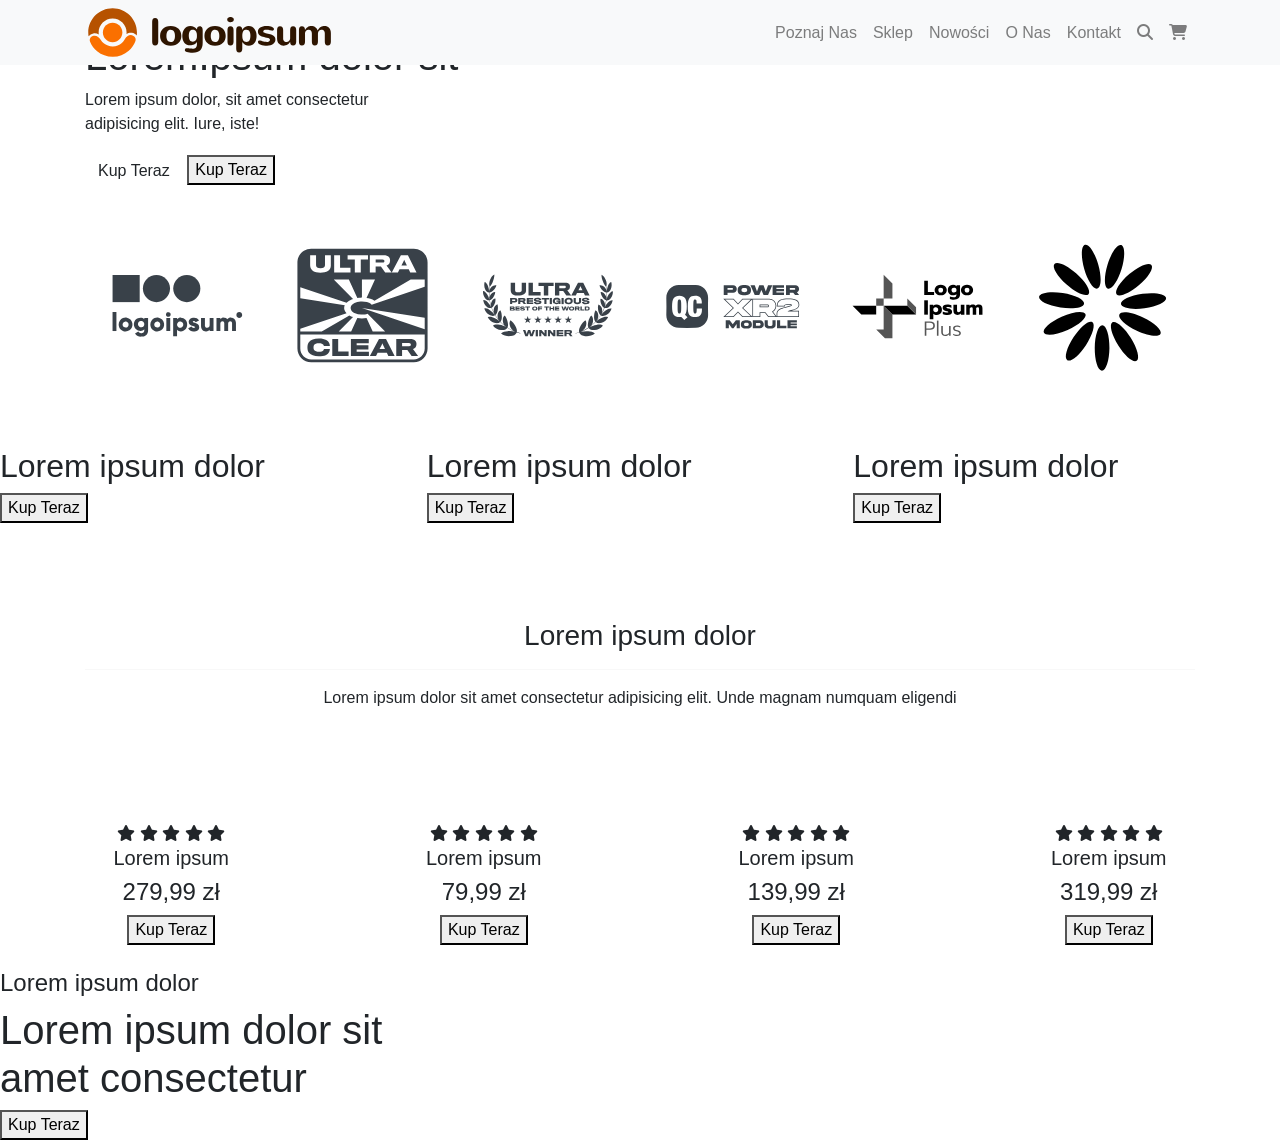
==== 13.9_ProjectShop/index.html @ dd886140 "Add files via upload" ====
<!DOCTYPE html>
<html lang="en">
<head>
    <link rel="stylesheet" href="https://cdnjs.cloudflare.com/ajax/libs/font-awesome/6.1.1/css/all.min.css"> 
    <link rel="stylesheet" href="style.css">
    <meta charset="UTF-8">
    <meta http-equiv="X-UA-Compatible" content="IE=edge">
    <meta name="viewport" content="width=device-width, initial-scale=1.0">
    <link href="https://cdn.jsdelivr.net/npm/bootstrap@5.1.3/dist/css/bootstrap.min.css" rel="stylesheet" integrity="sha384-1BmE4kWBq78iYhFldvKuhfTAU6auU8tT94WrHftjDbrCEXSU1oBoqyl2QvZ6jIW3" crossorigin="anonymous">
    <link rel="stylesheet" href="https://cdn.jsdelivr.net/npm/bootstrap@4.1.3/dist/css/bootstrap.min.css" integrity="sha384-MCw98/SFnGE8fJT3GXwEOngsV7Zt27NXFoaoApmYm81iuXoPkFOJwJ8ERdknLPMO" crossorigin="anonymous">
    <title>TK</title>
</head>
<body>
    <!-- NavBar -->
    <nav class="navbar navbar-expand-lg navbar-light bg-light py-0 fixed-top">
        <div class="container">
            <img class="navbar-brand" src="./img/logo.svg" alt="logo" width="250px">

            <button class="navbar-toggler" type="button" data-bs-toggle="collapse" data-bs-target="#navbarSupportedContent" aria-controls="navbarSupportedContent" aria-expanded="false" aria-label="Toggle navigation">
                <span><i id="bar" class="fas fa-bars fa-2x"></i></span>
            </button>

            <div class="collapse navbar-collapse" id="navbarSupportedContent">
                <ul class="navbar-nav ml-auto">
                    <li class="nav-item">
                        <a class="nav-link" href="#">Poznaj Nas</a>
                    </li>
                    <li class="nav-item">
                        <a class="nav-link" href="#">Sklep</a>
                    </li>
                    <li class="nav-item">
                        <a class="nav-link" href="#">Nowości</a>
                    </li>
                    <li class="nav-item">
                        <a class="nav-link" href="#">O Nas</a>
                    </li>
                    <li class="nav-item">
                        <a class="nav-link" href="#">Kontakt</a>
                    </li>
                    <li class="nav-item">
                        <a class="nav-link" href="#"><i class="fas fa-search"></i></a>
                    </li>
                    <li class="nav-item">
                        <a class="nav-link" href="#"><i class="fas fa-shopping-cart"></i></a>
                    </li>
            </div>
        </div>
    </nav>

    <!-- ShowcaseImg -->
    <section id="showcase">
        <div class="showcase-content container">
            <h5>Lorem, ipsum</h5>
            <h1><span>LoremIpsum</span> dolor sit</h1>
            <p>Lorem ipsum dolor, sit amet consectetur<br> adipisicing elit. Iure, iste!</p>
            <a href="#" class="btn">Kup Teraz</a>
            <button>Kup Teraz</button>
        </div>
    </section>

    <!-- ShowcaseBranding -->
    <section id="showcase-branding" class="container">
        <div class="showcase-branding-content row m-0 py-5">
            <img class="img-fluid col-lg-2 col-md-4 col-6 px-4" src="./img/logoipsum-logo-1.svg" alt="branding">
            <img class="img-fluid col-lg-2 col-md-4 col-6 px-4" src="./img/logoipsum-logo-2.svg" alt="branding">
            <img class="img-fluid col-lg-2 col-md-4 col-6 px-4" src="./img/logoipsum-logo-3.svg" alt="branding">
            <img class="img-fluid col-lg-2 col-md-4 col-6 px-4" src="./img/logoipsum-logo-4.svg" alt="branding">
            <img class="img-fluid col-lg-2 col-md-4 col-6 px-4" src="./img/logoipsum-logo-5.svg" alt="branding">
            <img class="img-fluid col-lg-2 col-md-4 col-6 px-4" src="./img/logoipsum-logo-6.svg" alt="branding">
        </div>
    </section>

    <!-- Offer -->
    <section id="offer" class="w-100">
        <div class="row p-0 m-0">
            <div class="tab-1 one col-lg-4 col-md-12 col-12 p-0 w-100">
                <img src="https://source.unsplash.com/450x400/?clothes" alt="">
                <div class="details">
                    <h2>Lorem ipsum dolor</h2>
                    <button>Kup Teraz</button>
                </div>
            </div>

            <div class="tab-2 col-lg-4 col-md-12 col-12 p-0">
                <img src="https://source.unsplash.com/450x400/?boots" alt="">
                <div class="details">
                    <h2>Lorem ipsum dolor</h2>
                    <button>Kup Teraz</button>
                </div>
            </div>

            <div class="tab-3 col-lg-4 col-md-12 col-12 p-0">
                <img src="https://source.unsplash.com/450x400/?watch" alt="">
                <div class="details">
                    <h2>Lorem ipsum dolor</h2>
                    <button>Kup Teraz</button>
                </div>
            </div>
        </div>
    </section>

    <!-- Products -->
    <section id="products">
        <div class="container text-center mt-5 py-5">
            <h3>Lorem ipsum dolor</h3>
            <hr class="mx-auto">
            <p>Lorem ipsum dolor sit amet consectetur adipisicing elit. Unde magnam numquam eligendi</p>
        </div>

        <div class="row mx-auto container-fluid">
            <div class="product text-center col-lg-3 col-md-4 col-12 mb-4">
                <div class="zoom">
                    <img src="https://source.unsplash.com/300x400/?watch" alt="">
                </div>

                <div class="star mt-4">
                    <i class="fas fa-star"></i>
                    <i class="fas fa-star"></i>
                    <i class="fas fa-star"></i>
                    <i class="fas fa-star"></i>
                    <i class="fas fa-star"></i>
                </div>

                <h5 class="product-name">Lorem ipsum</h5>
                <h4 class="product-price">279,99 zł</h4>
                <button class="buy-btn">Kup Teraz</button>
            </div>

            <div class="product text-center col-lg-3 col-md-4 col-12 mb-4">
                <div class="zoom">
                    <img src="https://source.unsplash.com/300x400/?shirt" alt="">
                </div>

                <div class="star mt-4">
                    <i class="fas fa-star"></i>
                    <i class="fas fa-star"></i>
                    <i class="fas fa-star"></i>
                    <i class="fas fa-star"></i>
                    <i class="fas fa-star"></i>
                </div>

                <h5 class="product-name">Lorem ipsum</h5>
                <h4 class="product-price">79,99 zł</h4>
                <button class="buy-btn">Kup Teraz</button>
            </div>

            <div class="product text-center col-lg-3 col-md-4 col-12 mb-4">
                <div class="zoom">
                    <img src="https://source.unsplash.com/300x400/?bag" alt="">
                </div>

                <div class="star mt-4">
                    <i class="fas fa-star"></i>
                    <i class="fas fa-star"></i>
                    <i class="fas fa-star"></i>
                    <i class="fas fa-star"></i>
                    <i class="fas fa-star"></i>
                </div>

                <h5 class="product-name">Lorem ipsum</h5>
                <h4 class="product-price">139,99 zł</h4>
                <button class="buy-btn">Kup Teraz</button>
            </div>

            <div class="product text-center col-lg-3 col-md-4 col-12 mb-4">
                <div class="zoom">
                    <img src="https://source.unsplash.com/300x400/?watch,clock" alt="">
                </div>

                <div class="star mt-4">
                    <i class="fas fa-star"></i>
                    <i class="fas fa-star"></i>
                    <i class="fas fa-star"></i>
                    <i class="fas fa-star"></i>
                    <i class="fas fa-star"></i>
                </div>

                <h5 class="product-name">Lorem ipsum</h5>
                <h4 class="product-price">319,99 zł</h4>
                <button class="buy-btn">Kup Teraz</button>
            </div>
        </div>
    </section>

    <section id="banner">
        <div class="banner-content">
            <h4>Lorem ipsum dolor</h4>
            <h1>Lorem ipsum dolor sit<br>amet consectetur</h1>
            <button>Kup Teraz</button>
        </div>
    </section>

    <footer id="footer">
        
    </footer>
    <script src="https://cdn.jsdelivr.net/npm/@popperjs/core@2.10.2/dist/umd/popper.min.js" integrity="sha384-7+zCNj/IqJ95wo16oMtfsKbZ9ccEh31eOz1HGyDuCQ6wgnyJNSYdrPa03rtR1zdB" crossorigin="anonymous"></script>
    <script src="https://cdn.jsdelivr.net/npm/bootstrap@5.1.3/dist/js/bootstrap.min.js" integrity="sha384-QJHtvGhmr9XOIpI6YVutG+2QOK9T+ZnN4kzFN1RtK3zEFEIsxhlmWl5/YESvpZ13" crossorigin="anonymous"></script>
</body>
</html>
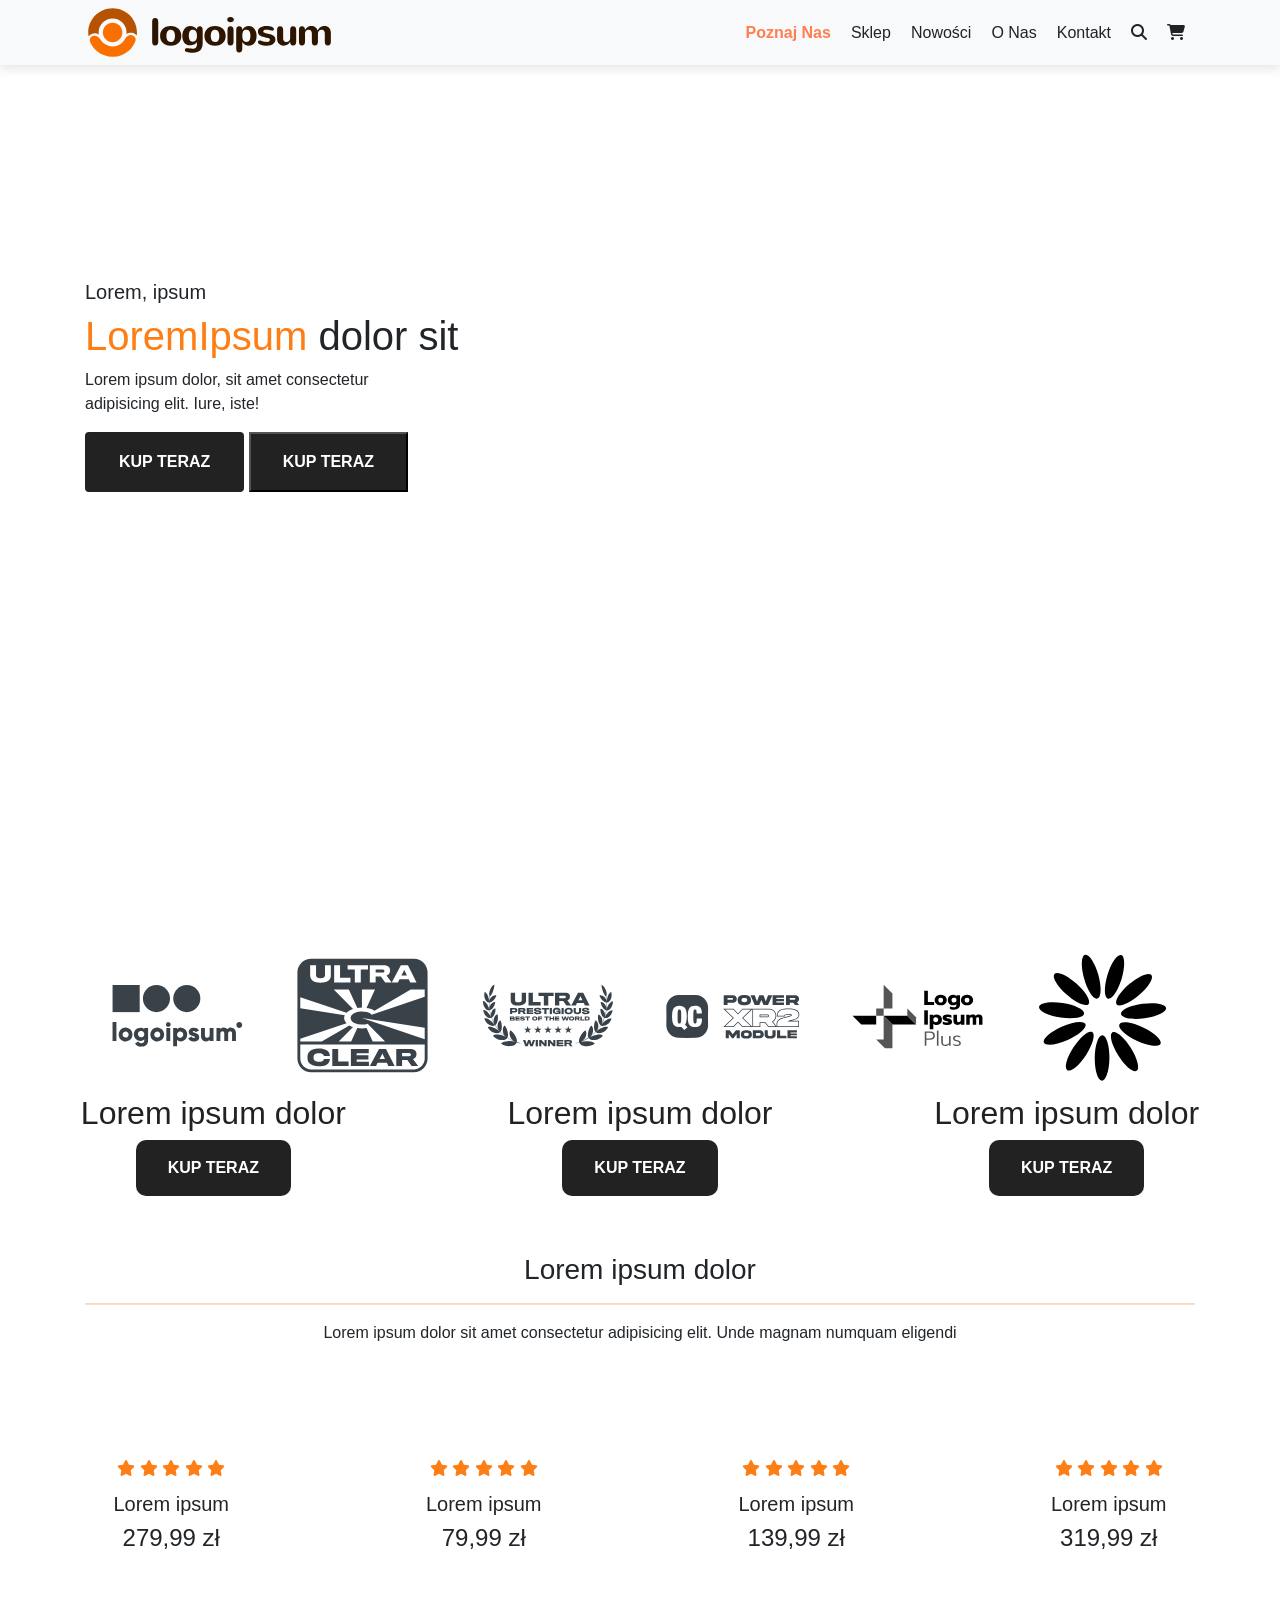
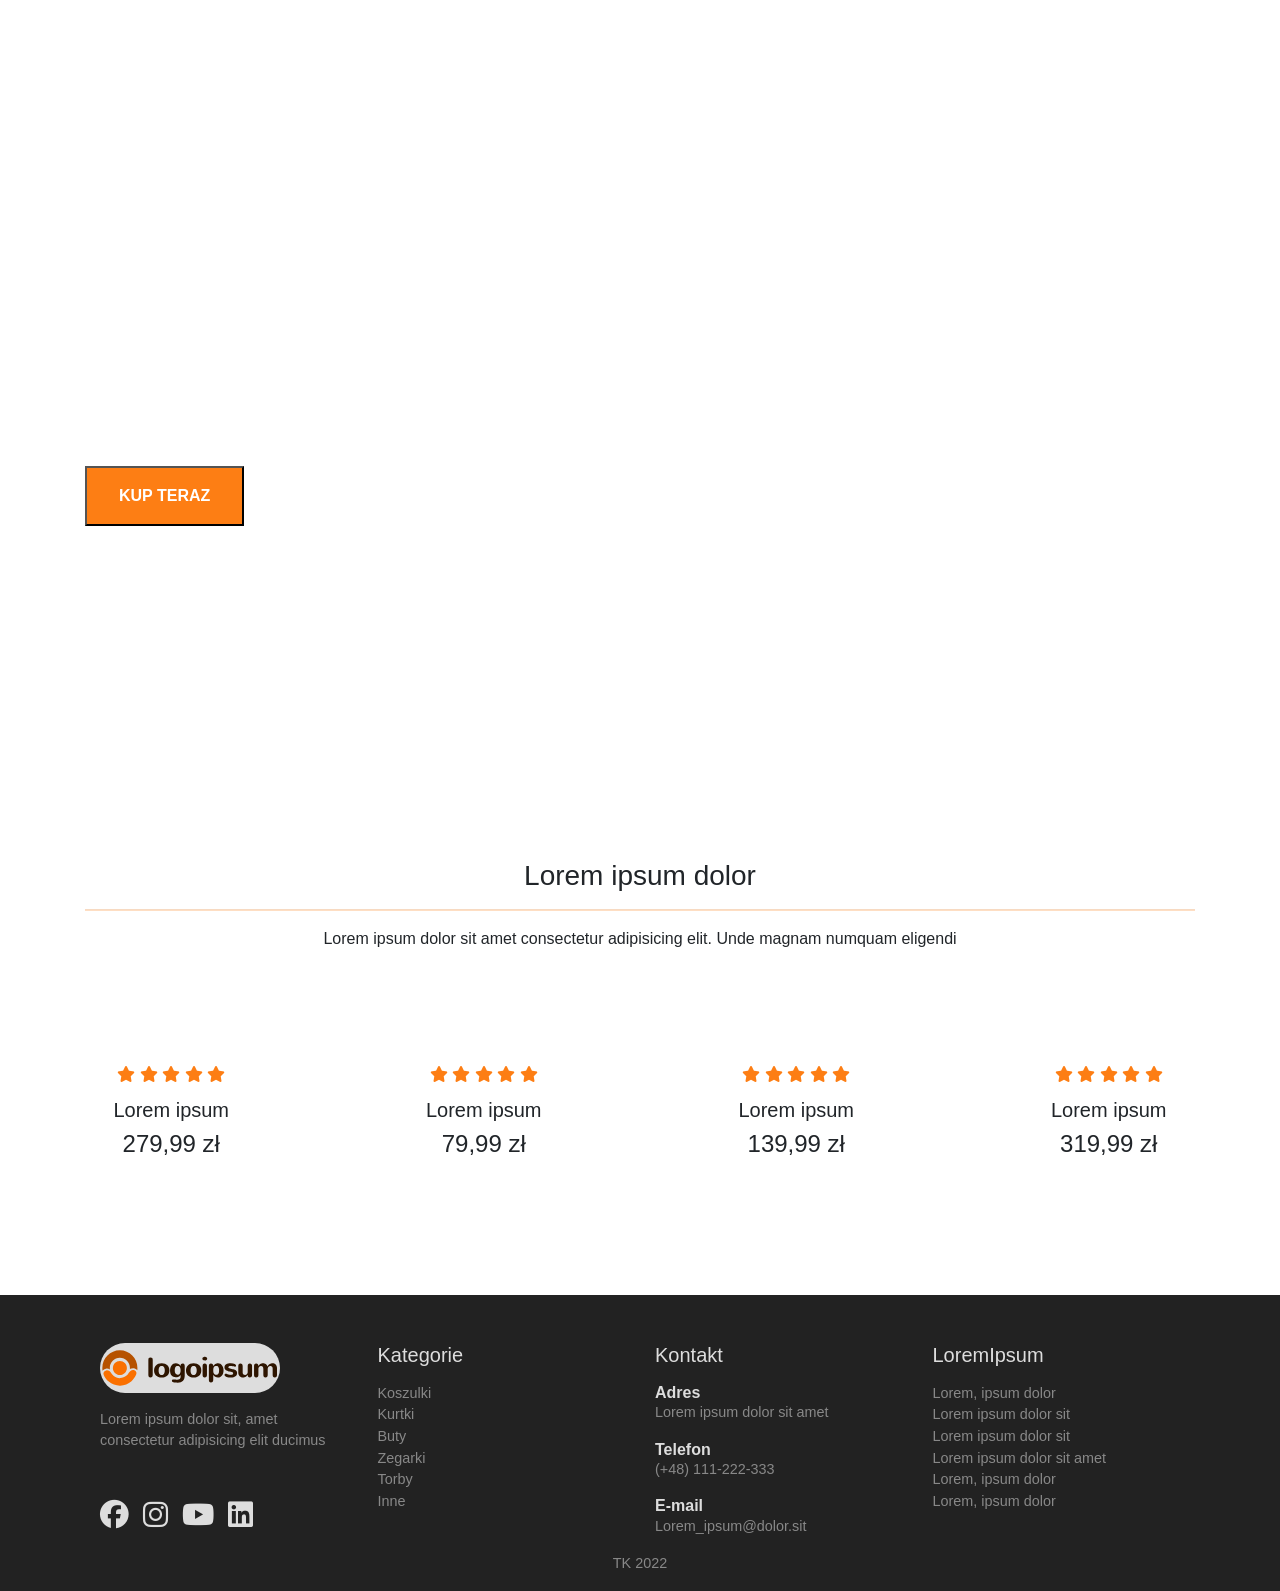
==== commit 7cf372ab: "Add files via upload" ====
--- a/13.9_ProjectShop/index.html
+++ b/13.9_ProjectShop/index.html
@@ -14,7 +14,9 @@
     <!-- NavBar -->
     <nav class="navbar navbar-expand-lg navbar-light bg-light py-0 fixed-top">
         <div class="container">
-            <img class="navbar-brand" src="./img/logo.svg" alt="logo" width="250px">
+            <a href="./index.html">
+                <img class="navbar-brand" src="./img/logo.svg" alt="logo" width="250px">
+            </a>
 
             <button class="navbar-toggler" type="button" data-bs-toggle="collapse" data-bs-target="#navbarSupportedContent" aria-controls="navbarSupportedContent" aria-expanded="false" aria-label="Toggle navigation">
                 <span><i id="bar" class="fas fa-bars fa-2x"></i></span>
@@ -23,13 +25,13 @@
             <div class="collapse navbar-collapse" id="navbarSupportedContent">
                 <ul class="navbar-nav ml-auto">
                     <li class="nav-item">
-                        <a class="nav-link" href="#">Poznaj Nas</a>
-                    </li>
-                    <li class="nav-item">
-                        <a class="nav-link" href="#">Sklep</a>
-                    </li>
-                    <li class="nav-item">
-                        <a class="nav-link" href="#">Nowości</a>
+                        <a class="nav-link active font-weight-bold" href="./index.html">Poznaj Nas</a>
+                    </li>
+                    <li class="nav-item">
+                        <a class="nav-link" href="./shop.html">Sklep</a>
+                    </li>
+                    <li class="nav-item">
+                        <a class="nav-link" href="#products">Nowości</a>
                     </li>
                     <li class="nav-item">
                         <a class="nav-link" href="#">O Nas</a>
@@ -182,17 +184,159 @@
         </div>
     </section>
 
-    <section id="banner">
-        <div class="banner-content">
-            <h4>Lorem ipsum dolor</h4>
-            <h1>Lorem ipsum dolor sit<br>amet consectetur</h1>
-            <button>Kup Teraz</button>
-        </div>
-    </section>
-
-    <footer id="footer">
-        
+    <!-- Banner -->
+    <section id="banner" class="my-5 py-5">
+        <div class="container">
+            <div class="banner-content">
+                <h4>Lorem ipsum dolor</h4>
+                <h1>Lorem ipsum dolor sit<br>amet consectetur</h1>
+                <button>Kup Teraz</button>
+            </div>
+        </div>
+    </section>
+
+    <!-- Products2 -->
+    <section id="products">
+        <div class="container text-center mt-5 py-5">
+            <h3>Lorem ipsum dolor</h3>
+            <hr class="mx-auto">
+            <p>Lorem ipsum dolor sit amet consectetur adipisicing elit. Unde magnam numquam eligendi</p>
+        </div>
+
+        <div class="row mx-auto container-fluid">
+            <div class="product text-center col-lg-3 col-md-4 col-12 mb-4">
+                <div class="zoom">
+                    <img src="https://source.unsplash.com/300x400/?jacket" alt="">
+                </div>
+
+                <div class="star mt-4">
+                    <i class="fas fa-star"></i>
+                    <i class="fas fa-star"></i>
+                    <i class="fas fa-star"></i>
+                    <i class="fas fa-star"></i>
+                    <i class="fas fa-star"></i>
+                </div>
+
+                <h5 class="product-name">Lorem ipsum</h5>
+                <h4 class="product-price">279,99 zł</h4>
+                <button class="buy-btn">Kup Teraz</button>
+            </div>
+
+            <div class="product text-center col-lg-3 col-md-4 col-12 mb-4">
+                <div class="zoom">
+                    <img src="https://source.unsplash.com/300x400/?woman,jacket" alt="">
+                </div>
+
+                <div class="star mt-4">
+                    <i class="fas fa-star"></i>
+                    <i class="fas fa-star"></i>
+                    <i class="fas fa-star"></i>
+                    <i class="fas fa-star"></i>
+                    <i class="fas fa-star"></i>
+                </div>
+
+                <h5 class="product-name">Lorem ipsum</h5>
+                <h4 class="product-price">79,99 zł</h4>
+                <button class="buy-btn">Kup Teraz</button>
+            </div>
+
+            <div class="product text-center col-lg-3 col-md-4 col-12 mb-4">
+                <div class="zoom">
+                    <img src="https://source.unsplash.com/300x400/?man,watch" alt="">
+                </div>
+
+                <div class="star mt-4">
+                    <i class="fas fa-star"></i>
+                    <i class="fas fa-star"></i>
+                    <i class="fas fa-star"></i>
+                    <i class="fas fa-star"></i>
+                    <i class="fas fa-star"></i>
+                </div>
+
+                <h5 class="product-name">Lorem ipsum</h5>
+                <h4 class="product-price">139,99 zł</h4>
+                <button class="buy-btn">Kup Teraz</button>
+            </div>
+
+            <div class="product text-center col-lg-3 col-md-4 col-12 mb-4">
+                <div class="zoom">
+                    <img src="https://source.unsplash.com/300x400/?watch,clock" alt="">
+                </div>
+
+                <div class="star mt-4">
+                    <i class="fas fa-star"></i>
+                    <i class="fas fa-star"></i>
+                    <i class="fas fa-star"></i>
+                    <i class="fas fa-star"></i>
+                    <i class="fas fa-star"></i>
+                </div>
+
+                <h5 class="product-name">Lorem ipsum</h5>
+                <h4 class="product-price">319,99 zł</h4>
+                <button class="buy-btn">Kup Teraz</button>
+            </div>
+        </div>
+    </section>
+
+    <!-- Footer -->
+    <footer id="footer" class="mt-5 pt-4 pb-0">
+            <div class="row container mx-auto mt-4 mb-0">
+                <div class="footer-1 col-lg-3 col-md-6 col-12">
+                    <img class="navbar-brand" src="./img/logo.svg" alt="logo" width="180px">
+                    <p>Lorem ipsum dolor sit, amet consectetur adipisicing elit ducimus</p>
+
+                    <div class="social-media mt-5">
+                        <a href="#"><i class="fa-brands fa-facebook fa-2x"></i></a>
+                        <a href="#"><i class="fa-brands fa-instagram fa-2x"></i></a>
+                        <a href="#"><i class="fa-brands fa-youtube fa-2x"></i></a>
+                        <a href="#"><i class="fa-brands fa-linkedin fa-2x"></i></a>
+                    </div>
+                </div>
+
+                <div class="footer-1 col-lg-3 col-md-6 col-12">
+                    <h5 class="pb-2">Kategorie</h5>
+                    <ul class="list-unstyled ">
+                        <li class="a">Koszulki</li>
+                        <li class="a">Kurtki</li>
+                        <li class="a">Buty</li>
+                        <li class="a">Zegarki</li>
+                        <li class="a">Torby</li>
+                        <li class="a">Inne</li>
+                    </ul>
+                </div>
+
+                <div class="footer-1 col-lg-3 col-md-6 col-12">
+                    <h5 class="pb-2">Kontakt</h5>
+
+                    <h6>Adres</h6>
+                    <p>Lorem ipsum dolor sit amet</p>
+
+                    <h6>Telefon</h6>
+                    <p>(+48) 111-222-333</p>
+
+                    <h6>E-mail</h6>
+                    <p>Lorem_ipsum@dolor.sit</p>
+                </div>
+
+                <div class="footer-1 col-lg-3 col-md-6 col-12">
+                    <h5 class="pb-2">LoremIpsum</h5>
+                    <ul class="list-unstyled ">
+                        <li class="a">Lorem, ipsum dolor</li>
+                        <li class="a">Lorem ipsum dolor sit</li>
+                        <li class="a">Lorem ipsum dolor sit</li>
+                        <li class="a">Lorem ipsum dolor sit amet</li>
+                        <li class="a">Lorem, ipsum dolor</li>
+                        <li class="a">Lorem, ipsum dolor</li>
+                    </ul>
+                </div>
+            </div>
+
+            <div class="row container mx-auto py-0">
+                <p class="text-center">TK 2022</p>
+            </div>
     </footer>
+
+    <!-- Scripts -->
     <script src="https://cdn.jsdelivr.net/npm/@popperjs/core@2.10.2/dist/umd/popper.min.js" integrity="sha384-7+zCNj/IqJ95wo16oMtfsKbZ9ccEh31eOz1HGyDuCQ6wgnyJNSYdrPa03rtR1zdB" crossorigin="anonymous"></script>
     <script src="https://cdn.jsdelivr.net/npm/bootstrap@5.1.3/dist/js/bootstrap.min.js" integrity="sha384-QJHtvGhmr9XOIpI6YVutG+2QOK9T+ZnN4kzFN1RtK3zEFEIsxhlmWl5/YESvpZ13" crossorigin="anonymous"></script>
 </body>
--- a/13.9_ProjectShop/style.css
+++ b/13.9_ProjectShop/style.css
@@ -0,0 +1,407 @@
+@import url('https://fonts.googleapis.com/css2?family=Poppins:wght@300;400;500;600;700;800;900&display=swap');
+
+:root{
+    --orange: rgb(255, 127, 80);
+}
+*{
+    margin: 0;
+    padding: 0;
+    box-shadow: border-box;
+}
+
+body{
+    font-family: 'Poppins', sans-serif;
+}
+
+h1{
+    font-size: 2.5rem;
+    font-weight: 700;
+}
+
+
+h2{
+    font-size: 1.8rem;
+    font-weight: 600;
+}
+
+
+h3{
+    font-size: 1.4rem;
+    font-weight: 800;
+}
+
+
+h4{
+    font-size: 1.1rem;
+    font-weight: 600;
+}
+
+h5{
+    font-size: 1.1rem; 
+    font-weight: 400;
+    color: #222;
+}
+
+h6{
+    color: #ddd;
+}
+
+#products > div.container > hr{
+    background-color: var(--orange);
+    height: 1px;
+    margin: 1rem auto;
+}
+
+.navbar{
+    font-size: 16px;
+    box-shadow: 0 4px 10px rgba(0,0,0,0.1);
+}
+
+.navbar-light .navbar-nav a.nav-link{
+    color: #222;
+    padding: 0 10px;
+    transition: 0.3s easy;
+}
+
+.navbar-light .navbar-nav a.nav-link:hover,
+.navbar i:hover,    
+.navbar-light .navbar-nav a.nav-link.active,
+.navbar i.active,
+.navbar-light.active{
+    color: rgb(255, 127, 80);
+}
+
+.navbar-light .navbar-toggler{
+    border: none;
+    outline: none;
+}
+
+a.nav-link{
+    padding: 1rem 1rem;
+}
+
+#bar{
+    font-size: 2rem;
+    padding: 0.5rem;
+    cursor: pointer;    
+    transition: 0.2s ease;
+    color: #222;
+}
+
+#bar:hover,
+#bar.active{
+    color: #ddd;
+}
+
+/* .navbar-brand{
+    margin-left: 2.5%;
+} */
+
+#showcase{
+    background: url("https://source.unsplash.com/YoF79VE9Sec/1920x1080");
+    /* background-position: 100px 0 */
+    /* background-size: cover; */
+    background-repeat: no-repeat;
+    width: 100%;
+    height: 100vh;
+    display: flex;
+    justify-content: flex-start;
+    align-items:center;
+}
+.showcase-content{
+    margin-left: 5%;
+    margin-top: -10%;
+}
+#showcase span{
+    color: var(--orange);
+}
+
+.btn{
+    cursor: pointer !important;
+    font-weight: 700 !important;
+    padding: 1rem 2rem!important;
+    border: 2px solid #222!important;
+    background: #222 !important;
+    color: #fff!important;
+    text-transform: uppercase !important;
+    text-transform: uppercase !important;
+    transition: 0.2s ease !important;
+}
+
+.btn:hover{
+    background: #444 !important;
+}
+
+button{
+    cursor: pointer;
+    font-size: 0.8rem;
+    font-weight: 700;
+    outline: none;
+    background: #222;
+    color: #fff;
+    padding: 1rem 2rem;
+    text-transform: uppercase !important;
+    transition: 0.2s ease;
+}
+
+button:hover{
+    background: #444;
+}
+
+/* .showcase-branding-content img{
+    margin: 1rem 1rem;
+} */
+
+/* Offer */
+#offer .tab-1 img,
+#offer .tab-2 img,
+#offer .tab-3 img{
+    width: 100%;
+    background-position: center center;
+    background-repeat: no-repeat;
+    background-size: cover;
+    position: relative;
+}
+
+#offer .tab-1 div,
+#offer .tab-2 div,
+#offer .tab-3 div{
+    position: absolute;
+    top:0;
+    left: 0;
+    width: 100%;
+    height: 100%;
+    transition: 0.2s ease;
+    text-align: center;
+
+    display: flex;
+    flex-direction: column;
+    justify-content: center;
+    align-items: center;
+}
+
+#offer .tab-1:hover div,
+#offer .tab-2:hover div,
+#offer .tab-3:hover div{
+    cursor: pointer;
+    background: rgba(255, 127, 80, 0.5)
+}
+
+#offer .tab-1 div button,
+#offer .tab-2 div button,
+#offer .tab-3 div button{
+    border: none;
+    border-radius: 10px;
+}
+
+/* Products */
+.products{
+    cursor: pointer;
+}
+
+.product img{
+    width: 100%;
+    transition: 1s ease;
+}
+
+.product:hover img{
+    transform: scale(1.1);    
+}
+
+.zoom{
+    width: 100%;
+    overflow: hidden;
+}
+
+.product .buy-btn{
+    background: var(--orange);
+    border:none;
+    opacity: 0;
+    transform: translateY(20px);
+}
+
+.product:hover .buy-btn{
+    opacity: 1;
+    transform: translateY(0);
+    transition: 0.4s all;
+}
+
+.product .buy-btn:hover{
+    background: var(--orange);
+    color: #222;
+}
+
+.star i{
+    color: var(--orange);
+    margin-bottom: 1rem;
+}
+
+/* Banner */
+#banner{
+    color: #fff;
+    background: url("https://source.unsplash.com/anUOLC3zMD4/1920x1080") no-repeat left center/cover;
+    width: 100%;
+    height: 75vh;
+    background-attachment: fixed;  
+    display: flex;
+    justify-content: flex-start;
+    align-items: center;
+}
+
+#offer > div > div.tab-1.col-lg-4.col-md-12.col-12.p-0 > div > h2,
+#offer > div > div.tab-2.col-lg-4.col-md-12.col-12.p-0 > div > h2,
+#offer > div > div.tab-3.col-lg-4.col-md-12.col-12.p-0 > div > h2{
+    color: #222;
+}
+
+#banner button{
+    background: var(--orange);
+}
+
+#banner button:hover{
+    background: var(--orange);
+    color: #222;
+}
+
+/* Footer */
+#footer{
+    width: 100%;
+    background: #222;
+    font-size: 0.9rem;
+    color: #ddd;
+
+}
+
+#footer > div > div > h6{
+    margin-bottom: 0rem!important;
+    font-weight: 600;
+}
+
+#footer p,
+#footer li{
+    color: #888;
+}
+
+#footer > div > div:nth-child(1) > img{
+    background: #ddd;
+    border-radius: 40px;
+    margin-bottom: 1rem;
+}
+
+#footer > div.row.container > div.footer-1 > div.social-media > a{
+    color: #ddd;
+}
+
+#footer > div.row.container > div.footer-1 > div.social-media > a:hover{
+    color: var(--orange);
+}
+
+#footer > div.row.container > div.footer-1 > div.social-media > a > i{
+    margin-right: 10px;
+}
+
+/* RWD */
+@media (max-width: 960px){
+    body > nav > div > button:hover,
+    body > nav > div > button.focus{
+        background: var(--orange);
+        border: none;
+        outline: none;
+    }
+
+    #navbarSupportedContent > ul > li > a{
+        padding-bottom: 0.4rem;
+        padding-top: 0.4rem;
+        font-size: 1.2rem;
+        text-align: center;
+        border-bottom: 1px solid #ccc;
+    }
+
+
+}
+
+/* -------------------------------------------------------------------------------------- */
+
+/* Shop.html */
+.product img{
+    /* fill div with img */
+    width: 100%;
+    height: auto;
+    box-sizing: border-box;
+    object-fit: cover;
+}
+
+#page-number > nav > ul > li.page-item.active > a{
+    background: var(--orange);
+    color: #222;
+}
+
+#page-number > nav > ul > li.page-item > a.page-link{
+    color: #222;
+}
+
+#page-number > nav > ul > li.page-item:hover a{
+    background: #222;
+    color: #ddd;
+}
+
+#page-number > nav > ul > li.page-item > a{
+    text-decoration: underline;
+}
+
+#page-number > nav > ul > li:nth-child(1) > a,
+#page-number > nav > ul > li:nth-child(5) > a{
+    text-decoration: none;
+}
+
+#page-number > nav > ul > li > a{
+    border: none;
+}
+/* .pagination>li:first-child>a, .pagination>li:first-child>span,
+.pagination>li:last-child>a, .pagination>li:last-child>span {
+
+}  
+.pagination>li>a, .pagination>li>span {
+
+} */
+
+
+
+
+/* -------------------------------------------------------------------------------------- */
+
+/* Selected Prodyct.html */
+#products > div.row.mx-auto.container > div:nth-child(1) > a{
+    text-decoration: none;
+    color: #222;
+}
+#products > div.row.mx-auto.container > a{
+    overflow: hidden;
+}
+
+.img-preview-group{
+    display: flex;
+    justify-content: flex-start;
+}
+
+.img-preview-col{
+    cursor: pointer;
+}
+
+.product-content .buy-btn{
+    background: var(--orange);
+}
+
+.selected-product .select{
+    display: block;
+    padding: 5px 10px;
+}
+
+.selected-product input{
+    width: 50px;
+    height: 40px;
+    padding-left: 10px;
+    font-size: 1rem;
+    margin-right: 10px;
+}
+
